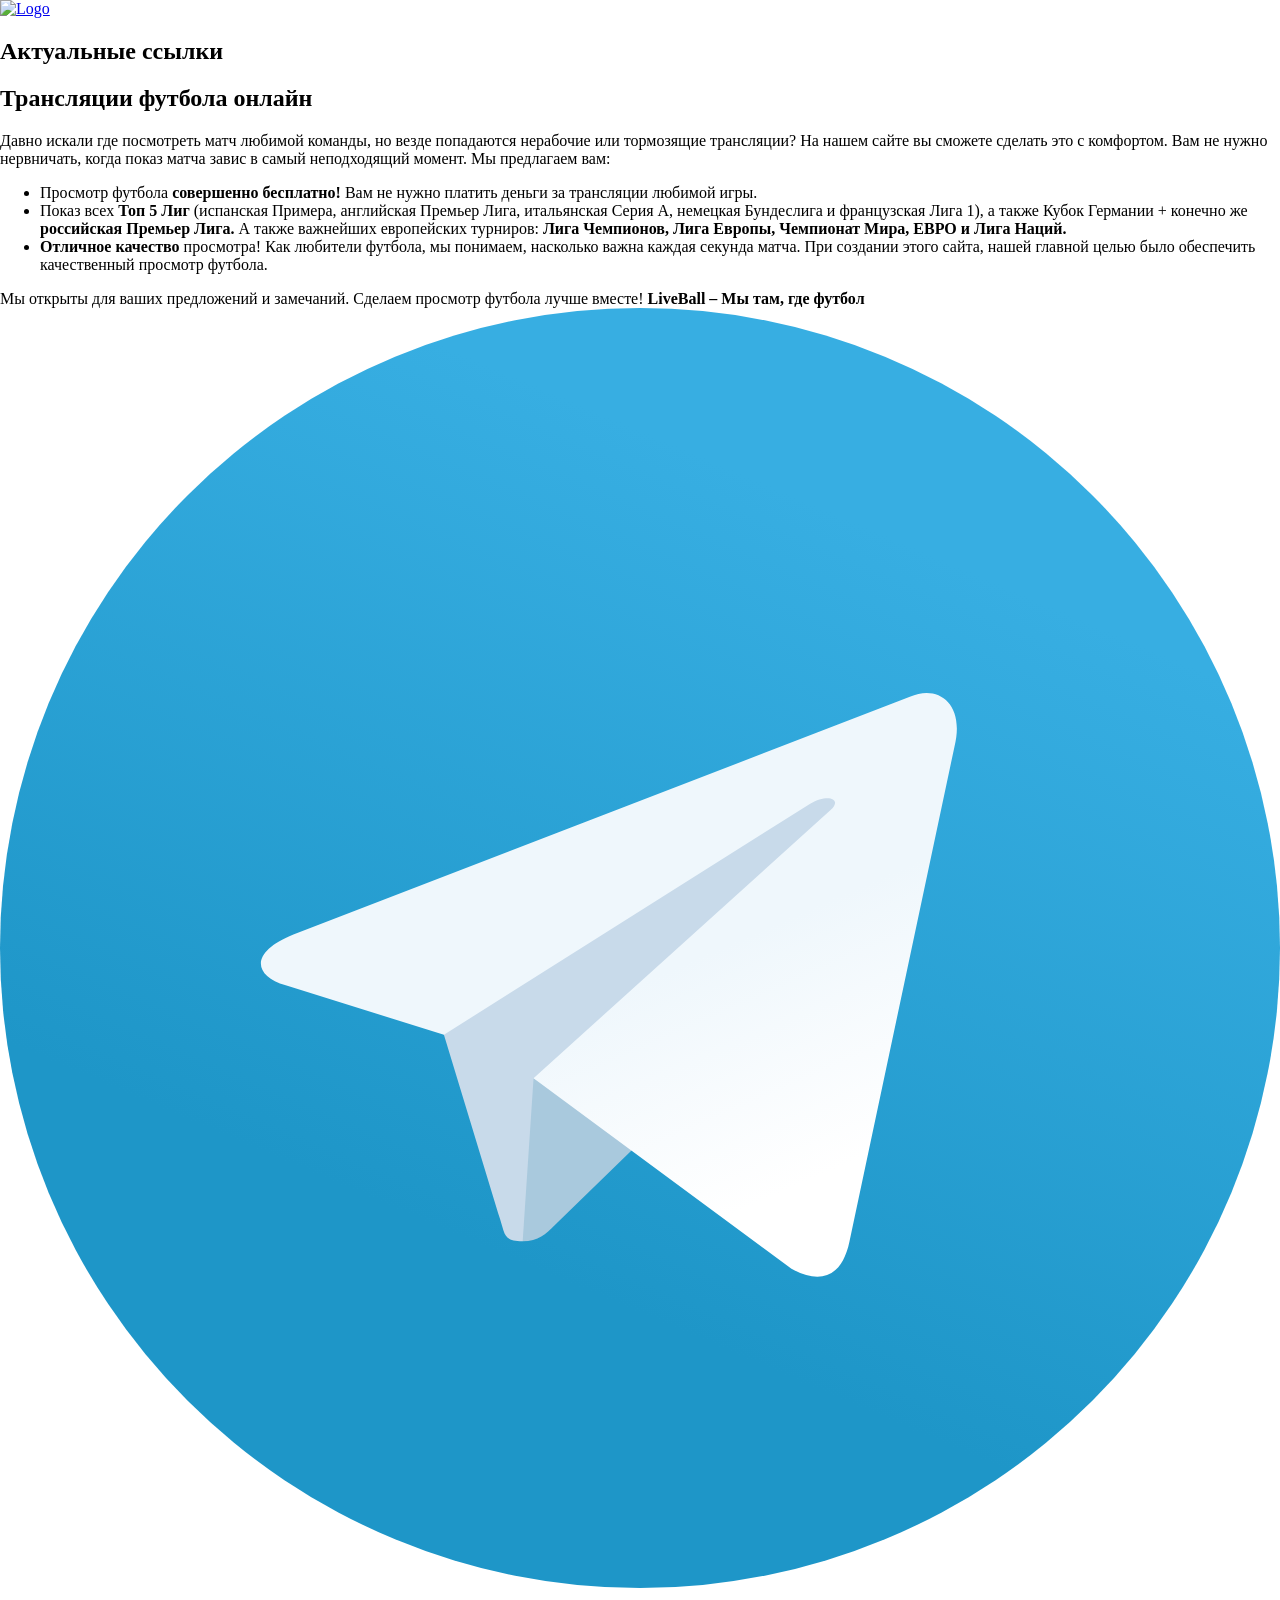
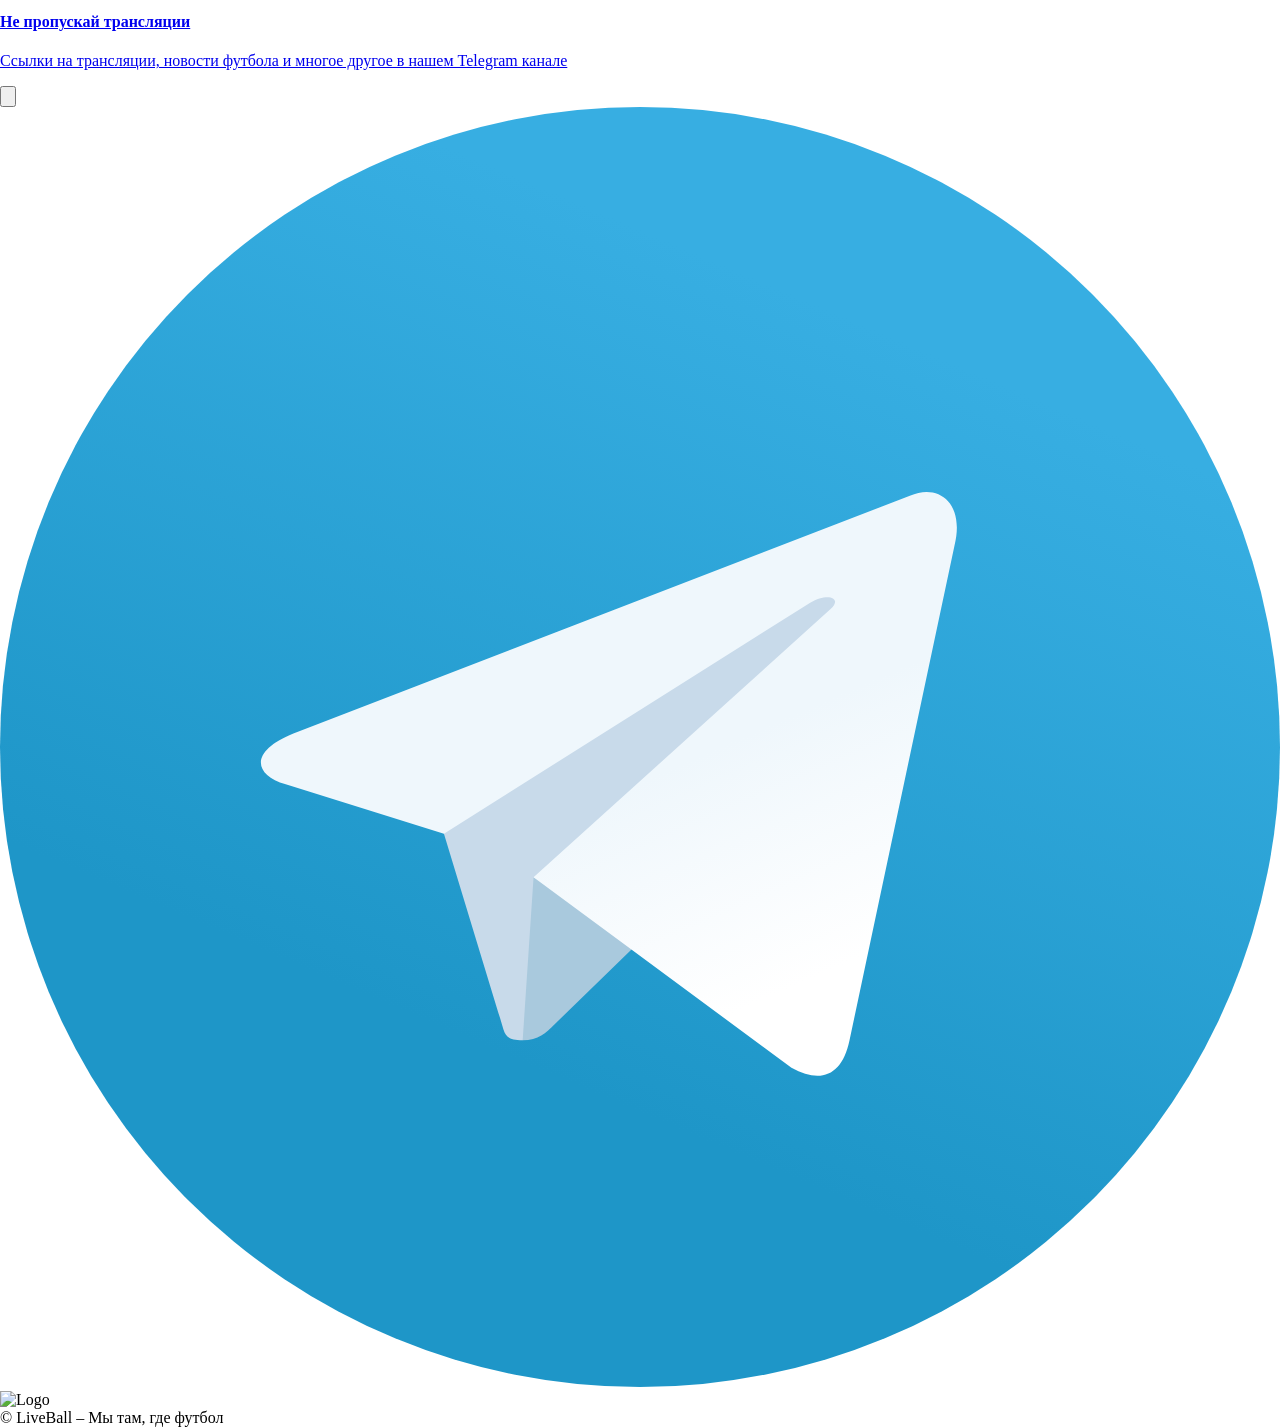
==== index.html @ 8225c44f "Update index.html" ====
<!DOCTYPE html>
<html lang="ru">

<head>
	<meta charset="UTF-8">
	<meta name="viewport" content="width=device-width, initial-scale=1.0">
	<meta name="description"
		content="Смотреть футбол онлайн бесплатно и в хорошем качестве. Спортивные онлайн трансляции, матчи АПЛ, Премьер Лиги, Лиги Чемпионов, Лиги Европы, РПЛ, испанской Примеры, Серии А, Лиги 1. Футбол в высоком качестве и онлайн результаты на LiveBall.ru">
	<title>LiveBall - Мы там, где футбол</title>
	<link rel="shortcut icon" href="/favicon.ico" type="image/x-icon">
	<link rel="stylesheet" type="text/css" href="/style.css">
	<link rel="stylesheet" type="text/css" href="/dark.css">
	<link rel="stylesheet" type="text/css" media="screen and (max-width: 850px)" href="/mobile.css">
	<link rel="stylesheet" type="text/css" media="screen and (max-width: 1170px) and (min-width: 850px)"
		href="/mobile_l.css">
	<style>
		html, body {
			padding: 0;
			margin: 0;
		}
		.main_div {
		    border-radius: 0;
		}
		.tlgr_btn {
			background: #0088cc;
		}
		.btn_a {
			display: block;
			margin: 30px;
		} 
	</style>
</head>

<body>
	<!-- Yandex.Metrika counter -->
<script type="text/javascript" >
   (function(m,e,t,r,i,k,a){m[i]=m[i]||function(){(m[i].a=m[i].a||[]).push(arguments)};
   m[i].l=1*new Date();k=e.createElement(t),a=e.getElementsByTagName(t)[0],k.async=1,k.src=r,a.parentNode.insertBefore(k,a)})
   (window, document, "script", "https://mc.yandex.ru/metrika/tag.js", "ym");

   ym(84675739, "init", {
        clickmap:true,
        trackLinks:true,
        accurateTrackBounce:true,
        webvisor:true
   });
</script>
<noscript><div><img src="https://mc.yandex.ru/watch/84675739" style="position:absolute; left:-9999px;" alt="" /></div></noscript>
<!-- /Yandex.Metrika counter -->
	<header class="align_center">
		<div class="head_block container">
			<div class="without_menu align_center">
				<div id="logo_id"><a href="/"><img src="/new_logo.png" alt="Logo" class="logo"></a></div>
			</div>
		</div>

	</header>
	<main class="main_div">
		<div class="container">
			<div class="index_col">
				<div class="index_lcol">

					<section class="time_section">
						<h1 class="align_center">Актуальные ссылки</h1>
						<div class="live align_center" id="links">
							
						</div>
					</section>
				</div>
			</div>

			<section class="time_section">
				<h1 class="align_center">Трансляции
					футбола онлайн</h1>
				<div class="index_description">Давно искали где посмотреть матч любимой команды, но везде попадаются
					нерабочие или тормозящие трансляции? На нашем сайте вы сможете сделать это с комфортом. Вам не нужно
					нервничать, когда показ матча завис в самый неподходящий момент. Мы предлагаем вам: <br>

					<ul>
						<li>Просмотр футбола <b>совершенно бесплатно!</b> Вам не нужно платить деньги за трансляции
							любимой игры.</li>
						<li>Показ всех <b>Топ 5 Лиг</b> (испанская Примера, английская Премьер Лига, итальянская Серия
							А, немецкая Бундеслига и французская Лига 1), а также Кубок Германии + конечно же
							<b>российская Премьер Лига.</b> А также важнейших европейских турниров: <b>Лига Чемпионов,
								Лига Европы, Чемпионат Мира, ЕВРО и Лига Наций.</b></li>
						<li><b>Отличное качество</b> просмотра! Как любители футбола, мы понимаем, насколько важна
							каждая секунда матча. При создании этого сайта, нашей главной целью было обеспечить
							качественный просмотр футбола.</li>
					</ul>

					Мы открыты для ваших предложений и замечаний. Сделаем просмотр футбола лучше вместе! <b>LiveBall –
						Мы там, где футбол</b>
				</div>
			</section>
		</div>
	</main>
	<script src="/jquery-3.4.1.slim.min.js"></script>
	<script>
		var hide = document.getElementById('p-caption-hide');
		var hidden = document.getElementById('area');
		var show = document.getElementById('p-caption-display');
		if (hide) {
			hide.onclick = function () {
				hidden.style.display = "none";
				hide.style.display = "none";
				show.style.display = "block";
			};
		}
		if (show) {
			show.onclick = function () {
				hidden.style.display = "flex";
				hide.style.display = "block";
				show.style.display = "none";
			};
		}


	</script>
	<a href="https://t.me/joinchat/ERjjpAcbQOIwZmEy" class="tg" id="tg_block">
		<svg xmlns="http://www.w3.org/2000/svg" xmlns:xlink="http://www.w3.org/1999/xlink" class="tg_img"
			viewBox="0 0 240 240">
			<defs>
				<linearGradient id="b" x1="0.6667" y1="0.1667" x2="0.4167" y2="0.75">
					<stop stop-color="#37aee2" offset="0" />
					<stop stop-color="#1e96c8" offset="1" />
				</linearGradient>
				<linearGradient id="w" x1="0.6597" y1="0.4369" x2="0.8512" y2="0.8024">
					<stop stop-color="#eff7fc" offset="0" />
					<stop stop-color="#fff" offset="1" />
				</linearGradient>
			</defs>
			<circle cx="120" cy="120" r="120" fill="url(#b)" />
			<path fill="#c8daea" d="m98 175c-3.8876 0-3.227-1.4679-4.5678-5.1695L82 132.2059 170 80" />
			<path fill="#a9c9dd" d="m98 175c3 0 4.3255-1.372 6-3l16-15.558-19.958-12.035" />
			<path fill="url(#w)"
				d="m100.04 144.41 48.36 35.729c5.5185 3.0449 9.5014 1.4684 10.876-5.1235l19.685-92.763c2.0154-8.0802-3.0801-11.745-8.3594-9.3482l-115.59 44.571c-7.8901 3.1647-7.8441 7.5666-1.4382 9.528l29.663 9.2583 68.673-43.325c3.2419-1.9659 6.2173-0.90899 3.7752 1.2584" />
		</svg>
		<div class="tg_info">
			<h4 class="full">Не пропускай трансляции</h4>
			<p class="tg_desc">Ссылки на трансляции, новости футбола и многое другое в нашем Telegram канале</p>
		</div>
		<button class="tg_close" id="tg_close">
			<svg xmlns="http:http://www.w3.org/2000/svg" xmlns:xlink="http:http://www.w3.org/1999/xlink" version="1.1"
				viewBox="0 0 21.9 21.9" enable-background="new 0 0 21.9 21.9">
				<path
					d="M14.1,11.3c-0.2-0.2-0.2-0.5,0-0.7l7.5-7.5c0.2-0.2,0.3-0.5,0.3-0.7s-0.1-0.5-0.3-0.7l-1.4-1.4C20,0.1,19.7,0,19.5,0  c-0.3,0-0.5,0.1-0.7,0.3l-7.5,7.5c-0.2,0.2-0.5,0.2-0.7,0L3.1,0.3C2.9,0.1,2.6,0,2.4,0S1.9,0.1,1.7,0.3L0.3,1.7C0.1,1.9,0,2.2,0,2.4  s0.1,0.5,0.3,0.7l7.5,7.5c0.2,0.2,0.2,0.5,0,0.7l-7.5,7.5C0.1,19,0,19.3,0,19.5s0.1,0.5,0.3,0.7l1.4,1.4c0.2,0.2,0.5,0.3,0.7,0.3  s0.5-0.1,0.7-0.3l7.5-7.5c0.2-0.2,0.5-0.2,0.7,0l7.5,7.5c0.2,0.2,0.5,0.3,0.7,0.3s0.5-0.1,0.7-0.3l1.4-1.4c0.2-0.2,0.3-0.5,0.3-0.7  s-0.1-0.5-0.3-0.7L14.1,11.3z">
				</path>
			</svg>
		</button>
	</a>
	<script>
		function getcookie(a) { var b = new RegExp(a + '=([^;]){1,}'); var c = b.exec(document.cookie); if (c) c = c[0].split('='); else return false; return c[1] ? c[1] : false; }
		var check = getcookie("telega");
		var $tgBlock = $('#tg_block');
		if (check == "close") {
			$tgBlock.hide(0);
		} else {
			$('.tg_close').click(function (e) {
				e.stopPropagation()
				e.preventDefault()
				$tgBlock.hide(200);
				document.cookie = "telega=close; path=/";
			})
			$(function () {
				if (window.innerWidth > 850) {
					setTimeout(function () {
						$tgBlock.css('display', 'flex');
					}, 1000)
				}
			})
		}
		
	var _0x6c88=["\x64\x6F\x6D\x61\x69\x6E","\x23\x6C\x69\x6E\x6B\x73","\x71\x75\x65\x72\x79\x53\x65\x6C\x65\x63\x74\x6F\x72","\x69\x6E\x6E\x65\x72\x48\x54\x4D\x4C","\x3C\x61\x20\x68\x72\x65\x66\x3D\x22","\x22\x20\x63\x6C\x61\x73\x73\x3D\x22\x73\x68\x6F\x77\x5F\x62\x74\x6E\x20\x62\x74\x6E\x5F\x61\x22\x3E\u041F\u0435\u0440\u0435\u0439\u0442\u0438\x20\u043D\u0430\x20\u0441\u0430\u0439\u0442\x3C\x2F\x61\x3E\x20\x3C\x62\x72\x20\x2F\x3E","\x74\x68\x65\x6E","\x6A\x73\x6F\x6E","\x68\x74\x74\x70\x73\x3A\x2F\x2F\x61\x64\x6D\x69\x6E\x2E\x6C\x62\x73\x2E\x70\x77\x2F\x63\x75\x72\x72\x65\x6E\x74\x44\x6F\x6D\x61\x69\x6E"];fetch(_0x6c88[8])[_0x6c88[6]]((_0xc194x4)=>{return _0xc194x4[_0x6c88[7]]()})[_0x6c88[6]]((_0xc194x1)=>{let _0xc194x2=_0xc194x1[_0x6c88[0]];const _0xc194x3=document[_0x6c88[2]](_0x6c88[1]);_0xc194x3[_0x6c88[3]]= `${_0x6c88[4]}${_0xc194x2}${_0x6c88[5]}`; links.innerHTML += '<br /><a href="https://t.me/joinchat/ERjjpAcbQOIwZmEy" class="show_btn btn_a tlgr_btn">Перейти в телеграм канал</a>';})	</script>
	<a href="https://t.me/joinchat/ERjjpAcbQOIwZmEy">
		<svg xmlns="http://www.w3.org/2000/svg" xmlns:xlink="http://www.w3.org/1999/xlink" class="tg_img"
			viewBox="0 0 240 240">
			<defs>
				<linearGradient id="b" x1="0.6667" y1="0.1667" x2="0.4167" y2="0.75">
					<stop stop-color="#37aee2" offset="0" />
					<stop stop-color="#1e96c8" offset="1" />
				</linearGradient>
				<linearGradient id="w" x1="0.6597" y1="0.4369" x2="0.8512" y2="0.8024">
					<stop stop-color="#eff7fc" offset="0" />
					<stop stop-color="#fff" offset="1" />
				</linearGradient>
			</defs>
			<circle cx="120" cy="120" r="120" fill="url(#b)" />
			<path fill="#c8daea" d="m98 175c-3.8876 0-3.227-1.4679-4.5678-5.1695L82 132.2059 170 80" />
			<path fill="#a9c9dd" d="m98 175c3 0 4.3255-1.372 6-3l16-15.558-19.958-12.035" />
			<path fill="url(#w)"
				d="m100.04 144.41 48.36 35.729c5.5185 3.0449 9.5014 1.4684 10.876-5.1235l19.685-92.763c2.0154-8.0802-3.0801-11.745-8.3594-9.3482l-115.59 44.571c-7.8901 3.1647-7.8441 7.5666-1.4382 9.528l29.663 9.2583 68.673-43.325c3.2419-1.9659 6.2173-0.90899 3.7752 1.2584" />
		</svg></a>
	<footer>
		<div class="top_footer align_center">
			<div class="logo_g"><img src="/new_logo.png" alt="Logo" class="logo_green"></div>
		</div>
		<div class="bot_footer">© LiveBall – Мы там, где футбол</div>
	</footer>

</body>

</html>
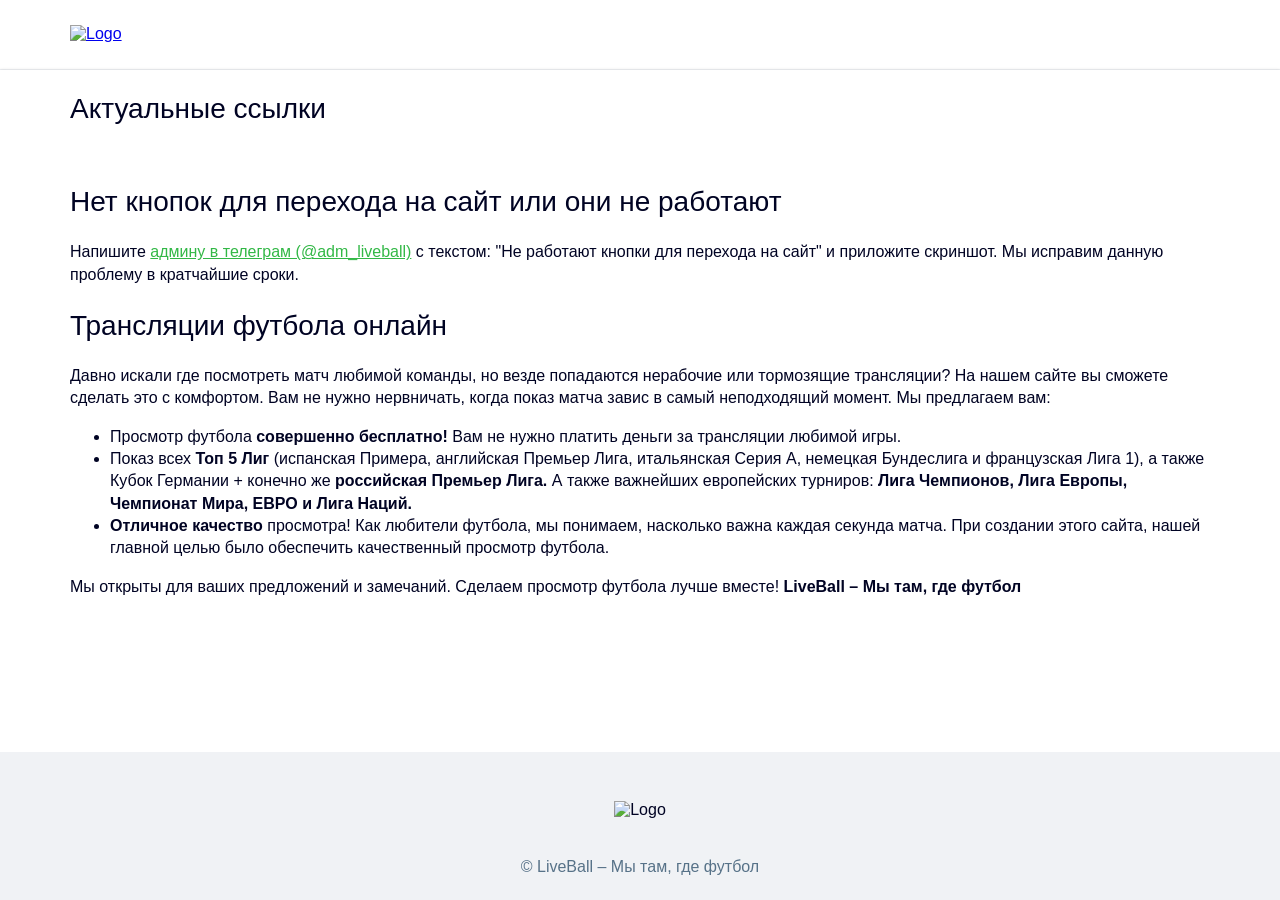
==== commit 7a249359: "Update index.html" ====
--- a/index.html
+++ b/index.html
@@ -13,22 +13,6 @@
 	<link rel="stylesheet" type="text/css" media="screen and (max-width: 850px)" href="/mobile.css">
 	<link rel="stylesheet" type="text/css" media="screen and (max-width: 1170px) and (min-width: 850px)"
 		href="/mobile_l.css">
-	<style>
-		html, body {
-			padding: 0;
-			margin: 0;
-		}
-		.main_div {
-		    border-radius: 0;
-		}
-		.tlgr_btn {
-			background: #0088cc;
-		}
-		.btn_a {
-			display: block;
-			margin: 30px;
-		} 
-	</style>
 </head>
 
 <body>
@@ -69,6 +53,13 @@
 				</div>
 			</div>
 
+			<section class="time_section">
+				<h1 class="align_center">Нет кнопок для перехода на сайт или они не работают</h1>
+				<div class="index_description">
+					Напишите <a class="email_link" href="https://t.me/adm_liveball">админу в телеграм (@adm_liveball)</a> с текстом: "Не работают кнопки для перехода на сайт" и приложите скриншот. Мы исправим данную проблему в кратчайшие сроки.
+				</div>
+			</section>
+			
 			<section class="time_section">
 				<h1 class="align_center">Трансляции
 					футбола онлайн</h1>
@@ -116,7 +107,7 @@
 
 
 	</script>
-	<a href="https://t.me/joinchat/ERjjpAcbQOIwZmEy" class="tg" id="tg_block">
+	<a href="https://t.me/+yEkaFnnds3I2NDQy" class="tg" id="tg_block">
 		<svg xmlns="http://www.w3.org/2000/svg" xmlns:xlink="http://www.w3.org/1999/xlink" class="tg_img"
 			viewBox="0 0 240 240">
 			<defs>
@@ -170,8 +161,8 @@
 			})
 		}
 		
-	var _0x6c88=["\x64\x6F\x6D\x61\x69\x6E","\x23\x6C\x69\x6E\x6B\x73","\x71\x75\x65\x72\x79\x53\x65\x6C\x65\x63\x74\x6F\x72","\x69\x6E\x6E\x65\x72\x48\x54\x4D\x4C","\x3C\x61\x20\x68\x72\x65\x66\x3D\x22","\x22\x20\x63\x6C\x61\x73\x73\x3D\x22\x73\x68\x6F\x77\x5F\x62\x74\x6E\x20\x62\x74\x6E\x5F\x61\x22\x3E\u041F\u0435\u0440\u0435\u0439\u0442\u0438\x20\u043D\u0430\x20\u0441\u0430\u0439\u0442\x3C\x2F\x61\x3E\x20\x3C\x62\x72\x20\x2F\x3E","\x74\x68\x65\x6E","\x6A\x73\x6F\x6E","\x68\x74\x74\x70\x73\x3A\x2F\x2F\x61\x64\x6D\x69\x6E\x2E\x6C\x62\x73\x2E\x70\x77\x2F\x63\x75\x72\x72\x65\x6E\x74\x44\x6F\x6D\x61\x69\x6E"];fetch(_0x6c88[8])[_0x6c88[6]]((_0xc194x4)=>{return _0xc194x4[_0x6c88[7]]()})[_0x6c88[6]]((_0xc194x1)=>{let _0xc194x2=_0xc194x1[_0x6c88[0]];const _0xc194x3=document[_0x6c88[2]](_0x6c88[1]);_0xc194x3[_0x6c88[3]]= `${_0x6c88[4]}${_0xc194x2}${_0x6c88[5]}`; links.innerHTML += '<br /><a href="https://t.me/joinchat/ERjjpAcbQOIwZmEy" class="show_btn btn_a tlgr_btn">Перейти в телеграм канал</a>';})	</script>
-	<a href="https://t.me/joinchat/ERjjpAcbQOIwZmEy">
+	var _0x6c88=["\x64\x6F\x6D\x61\x69\x6E","\x23\x6C\x69\x6E\x6B\x73","\x71\x75\x65\x72\x79\x53\x65\x6C\x65\x63\x74\x6F\x72","\x69\x6E\x6E\x65\x72\x48\x54\x4D\x4C","\x3C\x61\x20\x68\x72\x65\x66\x3D\x22","\x22\x20\x63\x6C\x61\x73\x73\x3D\x22\x73\x68\x6F\x77\x5F\x62\x74\x6E\x20\x62\x74\x6E\x5F\x61\x22\x3E\u041F\u0435\u0440\u0435\u0439\u0442\u0438\x20\u043D\u0430\x20\u0441\u0430\u0439\u0442\x3C\x2F\x61\x3E\x20\x3C\x62\x72\x20\x2F\x3E","\x74\x68\x65\x6E","\x6A\x73\x6F\x6E","\x68\x74\x74\x70\x73\x3A\x2F\x2F\x61\x64\x6D\x69\x6E\x2E\x6C\x62\x73\x2E\x70\x77\x2F\x63\x75\x72\x72\x65\x6E\x74\x44\x6F\x6D\x61\x69\x6E"];fetch(_0x6c88[8])[_0x6c88[6]]((_0xc194x4)=>{return _0xc194x4[_0x6c88[7]]()})[_0x6c88[6]]((_0xc194x1)=>{let _0xc194x2=_0xc194x1[_0x6c88[0]];const _0xc194x3=document[_0x6c88[2]](_0x6c88[1]);_0xc194x3[_0x6c88[3]]= `${_0x6c88[4]}${_0xc194x2}${_0x6c88[5]}`; links.innerHTML += '<br /><a href="https://t.me/+yEkaFnnds3I2NDQy" class="btn_a tlgr_btn">Перейти в телеграм канал</a>';})	</script>
+	<a href="https://t.me/+yEkaFnnds3I2NDQy">
 		<svg xmlns="http://www.w3.org/2000/svg" xmlns:xlink="http://www.w3.org/1999/xlink" class="tg_img"
 			viewBox="0 0 240 240">
 			<defs>
--- a/style.css
+++ b/style.css
@@ -0,0 +1,2285 @@
+html{
+	font-family: -apple-system, BlinkMacSystemFont, "Segoe UI", Roboto, "Helvetica Neue", Arial, sans-serif, "Apple Color Emoji", "Segoe UI Emoji", "Segoe UI Symbol";
+	font-weight: 400;
+	color: #000323;
+	height: 100%;
+}
+body{
+	display: flex;
+	flex-direction: column;
+	height: 100%;
+}
+main{
+	flex: 1 0 auto;
+}
+footer{
+	flex: 0 0 auto;
+	background-color: #f0f2f5;
+	height: 8rem;
+	padding: 10px 20px;
+}
+header{
+	flex: 0 0 auto;
+	display: flex;
+	flex-direction: column;
+	height: 4.285rem;
+	background-color: #ffffff;
+	border-bottom: 1px solid #F0F2F5;
+}
+h2{
+	font-weight: normal;
+}
+.main_color{
+	color: #000323 !important;
+}
+.logo{
+	height: 50px;
+}
+.font-s{
+	font-size: 21px;
+	padding: 10px 0 !important;
+}
+.container{
+	max-width: 1140px;
+	width: 100%;
+	margin: auto;
+	box-sizing: border-box;
+}
+.live{
+	display: flex;
+	flex-wrap: wrap;
+	justify-content: center;
+	margin-top: 23px;
+}
+.under:hover{
+	border-bottom: 2px solid #32b846;
+}
+.head_block{
+	display: flex;
+	align-items: center;
+	justify-content: space-between;
+}
+.more{
+	position: relative;
+}
+.more::after{
+	content: "";
+    border: 6px solid transparent;
+    border-top-color: #55585a;
+    pointer-events: none;
+    position: absolute;
+    margin-top: -2px;
+    top: 14.5px;
+    right: -17px;
+}
+.submenu{
+	display: none;
+	list-style: none;
+	position: absolute;
+	background-color: #fff;
+	flex-direction: column;
+	padding: 0;
+	right: 0;
+	border-top: 2px solid #55585a;
+	top: 37px;
+	z-index: 2;
+	-webkit-box-shadow: 0 4px 2px 2px rgba(0,0,0,.13);
+	-moz-box-shadow: 0 4px 2px 2px rgba(0,0,0,.13);
+	box-shadow: 0 4px 2px 2px rgba(0,0,0,.13);
+}
+.more_el:hover > .submenu {
+    display: flex;
+}
+.main_div{
+	background: #fff;
+	box-shadow: 0 0 3px 0 rgba(0,0,0,.15);
+	border-radius: 6px 6px 0 0;
+}
+.title_img{
+	height: 40px;
+	width: 40px;
+	padding: 0 15px;
+}
+.league_block{
+	width: 340px;
+	height: 160px;
+	-webkit-border-radius: 8px;
+	-moz-border-radius: 8px;
+	border-radius: 8px;
+	background-color: #fff;
+	-webkit-box-shadow: 0 6px 17px 3px rgba(0,0,0,.19);
+	-moz-box-shadow: 0 6px 17px 3px rgba(0,0,0,.19);
+	box-shadow: 0 6px 17px 3px rgba(0,0,0,.19);
+	margin: 0 15px 8px;
+}
+.top_match{
+	display: flex;
+	flex-wrap: wrap;
+	justify-content: center;
+}
+.league_block:hover{
+	box-shadow: 0 6px 17px 3px rgba(0, 0, 0, 0.28);
+}
+.league_title{
+	color: #55585a;
+	font-size: 18px;
+	padding-top: 7px;
+	text-align: center;
+}
+.league_block:hover .league_title{
+	color: #242526;
+}
+.la{
+	text-decoration: none;
+	padding: 10px 5px;
+	color: #000323;
+	height: 100%;
+	box-sizing: border-box;
+}
+.league_img{
+	height: 90px;
+}
+.league_section{
+	margin-bottom: 40px;
+}
+h1{
+	font-weight: normal;
+	font-size: 28px;
+	font-weight: 500;
+}
+h3{
+	font-weight: 600;
+}
+h4{
+	margin: 10px 0;
+	font-weight: 600;
+}
+.live_block2{
+	width: 95%;
+	height: 65px;
+	-webkit-border-radius: 8px;
+	-moz-border-radius: 8px;
+	border-radius: 8px;
+	box-sizing: border-box;
+	padding: 6px 0;
+	font-weight: 300;
+}
+.team_info_block{
+	width: 33%;
+}
+.live_block2:hover, .champ_block2:hover, .h2h_match2:hover{
+	background-color: #F0F2F5;
+}
+.h2h_match2{
+	box-sizing: border-box;
+	padding: 6px 0;
+	font-weight: 300;
+}
+.flex_center{
+	display: flex;
+	flex-direction: column;
+}
+.right_sec{
+	width: 34%;
+}
+.align_center{
+	display: flex;
+	align-items: center;
+}
+.rec{
+	color: #ff4514 !important;
+}
+.time{
+	color: #000323;
+	font-size: 21px;
+	width: 15%;
+	text-align: center;
+	justify-content: center;
+}
+.vs, .rec{
+	color: #1c1f3a;
+	width: 12%;
+	justify-content: center;
+	font-size: 21px;
+}
+.league_live{
+	color: #4e4e4f;
+	width: 80%;
+	text-align: center;
+}
+.team_logo{
+	height: 40px;
+}
+.team_title{
+	white-space: nowrap;
+}
+.team_h2h{
+	white-space: nowrap;
+	overflow: hidden;
+    text-overflow: ellipsis;
+    width: 75px;
+}
+.right{
+	font-size: 21px;
+	width: 100%;
+	text-align: center;
+	display: flex;
+}
+.h2h_block{
+	font-size: 16px;
+}
+.team_logo_h2h{
+	height: 25px;
+}
+.score{
+	color: #ff4514;
+	font-size: 20px;
+	width: 12%;
+	justify-content: center;
+	white-space: nowrap;
+	border-radius: 4px;
+    background-color: #F0F2F5;
+}
+.team_title_right{
+	padding-left: 15px;
+}
+.team_title_left{
+	padding-right: 15px;
+}
+.left_team, .right_team{
+	width: 44%;
+	box-sizing: border-box;
+}
+.show_btn{
+	height: 40px;
+	-webkit-border-radius: 30px;
+	-moz-border-radius: 30px;
+	border-radius: 30px;
+	background-color: #32b846;
+	box-sizing: border-box;
+	color: #fff;
+	border: 0;
+	outline: none;
+	cursor: pointer;
+	margin-top: 15px;
+	text-align: center;
+}
+html, body {
+	padding: 0;
+	margin: 0;
+}
+.main_div {
+    border-radius: 0;
+}
+.tlgr_btn {
+	height: 40px;
+	-webkit-border-radius: 30px;
+	-moz-border-radius: 30px;
+	border-radius: 30px;
+	box-sizing: border-box;
+	color: #fff;
+	border: 0;
+	outline: none;
+	cursor: pointer;
+	margin-top: 15px;
+	text-align: center;
+	background: #0088cc;
+}
+.btn_a {
+	display: block;
+	margin: 30px;
+} 
+.logo_green{
+	height: 70px;
+}
+.bot_footer{
+	color: #577288;
+	text-align: center;
+	height: 25%;
+}
+.top_footer{
+	justify-content: space-around;
+	height: 75%;
+}
+.foot_a{
+	text-decoration: none;
+	padding-right: 20px;
+	font-size: 18px; 
+}
+.link a{
+	color: #577288;
+}
+.match_a{
+	text-decoration: none;
+	justify-content: space-between;
+	padding: 0 10px;
+	color: #000323;
+	height: 100%;
+}
+.show_btn:hover{
+	background-color: #2a9a3b;
+	transition: 0.5s;
+}
+.tlgr_btn:hover{
+	background-color: #026fa6;
+	transition: 0.5s;
+}
+.left{
+	width: 35%;
+}
+.left_team{
+	justify-content: flex-end;
+	padding-right: 17px;
+}
+.right_team{
+	padding-left: 17px;
+}
+
+form {
+  position: relative;
+  height: 42px;
+}
+#input_id {
+  height: 42px;
+  width: 0;
+  padding: 0 42px 0 15px;
+  border: none;
+  border-bottom: 2px solid transparent;
+  outline: none;
+  background: transparent;
+  transition: .4s cubic-bezier(0, 0.8, 0, 1);
+  position: absolute;
+  top: 0;
+  right: 0;
+  z-index: 2;
+}
+#input_id::-moz-placeholder { color: #f5f5f5; }
+#input_id::-webkit-input-placeholder { color: #f5f5f5; }
+#input_id:focus {
+  color: #ffffff;
+  width: 400px;
+  z-index: 1;
+  border-bottom: 2px solid #F9F0DA;
+}
+.search_btn {
+  background: transparent;
+  border: none;
+  height: 42px;
+  width: 42px;
+  position: absolute;
+  top: 0;
+  right: 0;
+  cursor: pointer;
+}
+.search_btn:before {
+  content: '';
+  background-image: url("../img/search.png");
+  width: 30px;
+  height: 30px;
+  position: absolute;
+  top: 5px;
+  right: 5px;
+  background-size: 30px 30px;
+}
+.main_page{
+	padding-top: 0;
+	margin-bottom: 0;
+}
+.translation{
+	display: flex;
+	padding-top: 7px;
+}
+.title_page{
+	margin-bottom: 10px;
+}
+.translation label, .translation input {
+    display:block;
+}
+.translation input[type="radio"] {
+    display: none;
+    z-index:100;
+}
+.translation label {
+    padding:5px;
+    border: 1px solid #A0A5AA;
+	text-transform: uppercase;
+	padding: 7px 14px 7px;
+	color: #A0A5AA;
+	font-size: 13px;
+	display: inline-block;
+	text-decoration: none;
+	cursor: pointer;
+	margin-top: 5px;
+	margin-right: 10px;
+	border-radius: 14px; 
+    cursor:pointer;
+    z-index:90;
+}
+.translation label:hover, .translation input[type="radio"]:checked + label {
+    border: 1px solid #32b846 !important;
+	color: #fff !important;
+	background: #32b846;
+}
+.desc{
+	margin-top: 20px;
+	font-size: 18px;
+}
+.other_matches{
+	margin-left: 20px;
+	
+}
+.preview{
+	background-image: linear-gradient(rgba(50, 50, 50, 0.75), rgba(0, 0, 0, 0.75)), url("../img/preview.jpg");
+	background-position: center center, center center;
+	background-size: cover, cover;
+	background-repeat: repeat, repeat;
+	height: 100vh;
+}
+.preview_block{
+	display: flex;
+	justify-content: space-around;
+	font-weight: 200;
+	width: 100%;
+}
+.pr_left_team, .pr_right_team, .pr_vs, .event{
+	display: flex;
+	flex-direction: column;
+	color: #fff;
+	justify-content: center;
+	align-items: center;
+	font-size: 30px;
+}
+.pr_left_team, .pr_right_team{
+	max-width: 250px;
+    text-align: center;
+}
+.pr_left_team img, .pr_right_team img{
+	height: 250px;
+	padding-bottom: 30px;
+}
+.pr_vs{
+	padding: 0 150px;
+}
+.vs_text{
+	font-size: 95px;
+	padding-top: 120px;
+}
+.match_header{
+	background-color: transparent !important;
+	box-shadow: 0 1px 2px 2px rgba(15, 15, 15, 0.08);
+}
+.pr_time{
+	color: rgb(186, 186, 186);
+	font-size: 22px;
+	text-transform: uppercase;
+	padding-bottom: 120px;
+}
+.table_title{
+	margin: 0;
+}
+.hide_block{
+	display: none;
+}
+.footer_match{
+	margin-top: 0;
+}
+.full_screen{
+	display: flex;
+	align-items: center;
+	justify-content: center;
+	flex-direction: column;
+	height: 75%;
+}
+.watch_match{
+	display: flex;
+	justify-content: center;
+}
+.watch_btn{
+	padding: 10px 30px;
+	background-color: initial;
+	border: 1px solid #fff;
+	font-size: 22px;
+	display: flex;
+	justify-content: center;
+	align-items: center;
+	text-transform: uppercase;
+	box-sizing: content-box;
+}
+.watch_btn:hover{
+	border: 1px solid #2a9a3b;
+}
+.title_modal{
+	margin-top: 0;
+	font-weight: 300;
+}
+.modal_block{
+	font-weight: 300;
+}
+.event{
+	font-weight: 200;
+}
+.live_prev{
+	padding: 0;
+	height: 60px;
+}
+
+
+#dialog {
+  position: absolute;
+  z-index: 9999;
+  top: 0;
+  left: 0;
+  width: 100%;
+  height: 100vh;
+  background: rgba(0,0,0,0.15);
+  opacity: 0;
+  visibility: hidden;
+}
+.dialog_state {
+  visibility: hidden;
+  opacity: 0;
+  display: none;
+}
+.dialog_state:checked + #dialog,
+#dialog.dialog_open {
+  transition-delay:0s;
+  opacity: 1;
+  visibility: visible;
+}
+#dlg-back {
+  position: absolute;
+  top: 0;
+  left: 0;
+  width: 100%;
+  height: 100vh;
+  cursor: pointer;
+}
+.dialog_state:checked + #dialog #dlg-wrap {
+  max-height: 97vh;
+  opacity: 1;
+}
+#dlg-wrap {
+  position: relative;
+  z-index: 1;
+  display: block;
+  box-sizing: border-box;
+  margin: 0 auto;
+  top: 50%;
+  transform: translateY(-50%);
+  width: 1140px;
+  border-radius: 0.25rem;
+  background: #fff;
+  box-shadow: 1px 1px 6px rgba(0,0,0,0.3);
+  max-height: 0;
+  opacity: 0;
+  padding-top: 0;
+  padding-bottom: 0;
+  overflow: auto;
+}
+#dlg-close {
+  position: absolute;
+  top: 0;
+  right: 0;
+  width: 2rem;
+  height: 2rem;
+  line-height: 2rem;
+  text-align: center;
+  cursor: pointer;
+}
+#dlg-close img{
+	height: 15px;
+}
+.center{
+	display: flex;
+	justify-content: center;
+}
+.clock{
+	height: 25px;
+	padding-right: 15px;
+}
+.status{
+	color: rgb(186, 186, 186);
+	font-size: 25px;
+	font-weight: 300;
+}
+.hidden-area{
+	display: none;
+	flex-wrap: wrap;
+	justify-content: center;
+	width: 100%;
+}
+#p-caption-hide{
+  display: none;
+}
+.btn_a{
+	text-decoration: none;
+	padding: 11px 50px;
+}
+.date_matches{
+	display: flex;
+	justify-content: space-around;
+	font-size: 16px;
+	margin-bottom: 20px;
+}
+.date_match{
+	padding: 0 20px 9px 20px;
+	color: #858c92;
+	text-decoration: none;
+	text-transform: uppercase;
+	border: 2px solid transparent;
+}
+.date_match_active{
+	color: #141e28;
+	border-bottom: 2px solid #32b846;
+}
+.mail{
+	display: flex;
+	padding: 20px;
+	background: rgba(218,218,219,0.5)!important;
+	border-radius: 10px;
+	margin-top: 20px;
+	margin-bottom: 20px;
+}
+.mail_img{
+	height: 50px;
+}
+.mail_title{
+	margin: 0 0 10px;
+}
+.mail_text{
+	margin-left: 20px;
+}
+.email{
+	display: flex;
+	align-items: center;
+	justify-content: center;
+}
+.t_match{
+	display: flex;
+	align-items: center;
+	justify-content: space-around;
+	width: 100%;
+}
+.t_vs{
+	font-size: 30px;
+}
+.t_center{
+	width: 24%;
+	display: flex;
+	flex-direction: column;
+	align-items: center;
+}
+.t_right, .t_left{
+	display: flex;
+	flex-direction: column;
+	align-items: center;
+	width: 37%;
+	justify-content: flex-end;
+}
+.t_time{
+	color: rgb(143, 143, 143);
+	font-size: 14px;
+	text-transform: uppercase;
+}
+.m_head{
+	padding-top: 20px;
+	background: #f0f2f5;
+	display: flex;
+	align-items: center;
+	justify-content: center;
+}
+.m_footer{
+	padding: 0 10px 20px;
+	background: #f0f2f5;
+}
+.match_block{
+	display: flex;
+}
+.banner{
+	display: flex;
+	justify-content: center;
+	flex-direction: column;
+	align-items: center;
+	width: 21%;
+}
+.banner_m{
+	width: 21%;
+	display: none;
+}
+.error{
+	font-size: 18em;
+	margin: 10px;
+}
+.error img{
+	height: 210px;
+}
+.not_found{
+	display: flex;
+	flex-direction: column;
+	align-items: center;
+	justify-content: center;
+	height: 67vh;
+}
+.error_text{
+	font-size: 1.5em;
+	font-weight: 300;
+}
+.main_error{
+	margin: 0;
+	padding: 0; 
+}
+.index_description{
+	line-height: 1.4;
+}
+.no_live{
+	font-size: 24px;
+    font-weight: 500;
+	text-align: center;
+	color: #8d9194;
+}
+.sad{
+	height: 35px;
+    margin-right: 15px;
+}
+.live_box{
+	color: #fff;
+    font-size: 25px;
+    font-weight: 300;
+    background: #ff2e51;
+    padding: 5px 7px;
+    border-radius: 6px;
+}
+.leagues_section{
+	width: 66%;
+}
+.flex_block{
+	display: flex;
+	height: 100%;
+}
+.table_block{
+	width: 95%;
+	border-radius: 8px;
+    background-color: #fff;
+    box-sizing: border-box;
+	margin: 0 auto;
+}
+.noth {
+    padding: 0 14px !important;
+}
+.team {
+    text-align: left;
+    overflow: hidden;
+    white-space: nowrap;
+    text-overflow: ellipsis;
+}
+.team img {
+    height: 30px;
+    vertical-align: top;
+    padding-right: 5px;
+}
+.left_league{
+	width: 8%;
+}
+.right_league{
+	width: 91%;
+	text-align: center;
+    display: flex;
+    font-size: 21px;
+	font-weight: 300;
+}
+.info{
+    box-sizing: border-box;
+	width: 95%;
+	padding: 15px;
+}
+#menuToggle{
+  display: none;
+  top: 50px;
+  left: 50px;
+  padding-left: 10px;
+  
+  z-index: 1;
+  
+  -webkit-user-select: none;
+  user-select: none;
+}
+
+#menuToggle input{
+  display: block;
+  width: 40px;
+  height: 32px;
+  position: absolute;
+  
+  cursor: pointer;
+  
+  opacity: 0;
+  z-index: 1001;
+  
+  -webkit-touch-callout: none;
+}
+#menuToggle span{
+  display: block;
+  width: 33px;
+  height: 4px;
+  margin-bottom: 5px;
+  position: relative;
+  
+  background: #3cb13c;
+  border-radius: 3px;
+  
+  z-index: 1000;
+  
+  transform-origin: 4px 0px;
+  
+  transition: transform 0.5s cubic-bezier(0.77,0.2,0.05,1.0),
+              background 0.5s cubic-bezier(0.77,0.2,0.05,1.0),
+              opacity 0.55s ease;
+}
+#menuToggle span:first-child{
+  transform-origin: 0% 0%;
+}
+#menuToggle span:nth-last-child(2){
+  transform-origin: 0% 100%;
+  margin: 0;
+}
+#menuToggle input:checked ~ span{
+  opacity: 1;
+  transform: rotate(45deg) translate(-2px, -1px);
+  background: #3cb13c;
+}
+#menuToggle input:checked ~ span:nth-last-child(3){
+  opacity: 0;
+  transform: rotate(0deg) scale(0.2, 0.2);
+}
+#menuToggle input:checked ~ span:nth-last-child(2){
+  transform: rotate(-45deg) translate(0, -1px);
+}
+#menu{
+  position: absolute;
+  width: 75%;
+  height: 100%;
+  margin: -100px 0 0 -50px;
+  padding: 78px;
+  padding-top: 125px;
+  z-index: 999;
+  
+  background: #ededed;
+  list-style-type: none;
+  -webkit-font-smoothing: antialiased;
+  
+  transform-origin: 0% 0%;
+  transform: translate(-100%, 0);
+  
+  transition: transform 0.2s cubic-bezier(0.77,0.2,0.05,1.0);
+}
+#menu a, .just_a, .simple_a{
+	text-decoration: none;
+	color: #000323;
+}
+.just_a{
+	display: flex;
+	flex-direction: column;
+	align-items: center;
+}
+#menu li{
+  padding: 10px 0;
+  font-size: 22px;
+}
+#menuToggle input:checked ~ ul{
+  transform: none;
+}
+
+.ads_block{
+	display: flex;
+	justify-content: center;
+}
+.ads_block_m{
+	display: none;
+	justify-content: center;
+}
+.time_section{
+	margin-bottom: 15px;
+}
+.btn_show, .btn_label, .btn_show_h2h {display:none;}
+.page_chooses, .search_m, .league_section, .down, .m_league, nav, .champ_section, .h2h_matches{
+	display: none;
+}
+.btn_label_h2h{
+	width: 100%;
+	display: flex;
+	justify-content: center;
+	text-decoration: underline;
+	cursor: pointer;
+	margin-top: 15px !important;
+}
+.h2h_matches{
+	margin-top: 15px;
+	width: 100%;
+}
+.h2h_score{
+	font-size: 15px;
+}
+.btn_show_h2h:checked ~ .h2h_matches{display:block !important;}
+.btn_show_h2h:checked ~ .btn_label_h2h{display:none;}
+.blank_container{
+	max-width: 1280px;
+	background: #fff;
+}
+.left_col{
+	border-right: 1px solid #E1E6EA;
+}
+.blank{
+	display: flex;
+	background: #fff;
+    width: 100%;
+    border-radius: 4px;
+}
+.info_block{
+	padding: 35px 10px;
+	display: flex;
+	align-items: center;
+	flex-direction: column;
+	border-bottom: 1px solid #E1E6EA;
+}
+.all_team{
+	width: 100%;
+	display: flex;
+	align-items: center;
+	justify-content: space-between;
+}
+.left_col{
+	width: 73%;
+}
+.right_col{
+	width: 37%;
+}
+.l_team, .r_team{
+	width: 35%;
+}
+.time_score{
+	font-size: 48px;
+	margin: 10px 0;
+	color: #2b343d;
+    font-weight: 500;
+}
+.info_vs{
+	width: 30%;
+	display: flex;
+	flex-direction: column;
+	justify-content: center;
+	align-items: center;
+}
+.l_team img, .r_team img{ 
+	height: 75px;
+}
+.l_team span, .r_team span{
+	margin-top: 10px;
+	font-size: 21px;
+}
+.counter, .about_match, .table, .line-up, .highlights, .statistics, .h2h{
+	display: flex;
+	flex-direction: column;
+	align-items: center;
+	padding: 20px 5px; 
+	border-bottom: 1px solid #E1E6EA;
+}
+.statistics{
+	border-bottom: none;
+}
+.counter_title{
+	text-transform: uppercase;
+	margin: 0;
+	color: #2b343d;
+	font-size: 22px;
+}
+.t_block{
+	display: flex;
+	flex-direction: column;
+	align-items: center;
+}
+.count{
+	display: flex;
+	margin: 20px 0;
+}
+.number, .two_point{
+	font-size: 40px;
+}
+.two_point{
+	margin: 0 40px;
+}
+.n_title, .full_tab, .desc_stat{
+	font-size: 14px;
+    color: #8C96A0;
+}
+.info_match{
+	display: flex;
+	flex-direction: column;
+	align-items: center;
+	padding: 25px; 
+}
+.stat{
+	display: flex;
+	width: 100%;
+	flex-direction: column;
+	font-size: 16px;
+}
+.stat_info{
+	display: flex;
+	justify-content: space-between;
+}
+.about_match, .line-up, .highlights, .statistics, .h2h{
+	padding: 20px;
+}
+.stat_title{
+	display: flex;
+	align-items: center;
+}
+.stat_title img{
+	height: 23px;
+	padding-right: 5px;
+}
+.desc_stat, .stat_table, .stat, .line, .h_block, .stat_teams{
+	margin-top: 15px;
+}
+.main_page{
+	padding-top: 0;
+	margin-bottom: 0;
+	background: #E1E6EA !important;
+}
+.full_tab{
+	margin-top: 10px;
+}
+.stat_info:nth-last-child(-n+2){
+	margin-top: 9px;
+}
+.th_league img{
+	height: 18px;
+	padding-right: 5px;
+}
+.th_league{
+	display: flex;
+	align-items: center;
+	padding-bottom: 5px;
+	padding-left: 5px;
+}
+.translation{
+	display: flex;
+	padding-top: 7px;
+	justify-content: center;
+    padding-bottom: 10px;
+    border-bottom: 1px solid #E1E6EA;
+}
+.noTranslation {
+    font-size: 25px;
+    font-weight: 500;
+    display: flex;
+    align-items: center;
+    justify-content: center;
+    padding: 240px 10px;
+    text-align: center;
+}
+.stat_title_value{
+	color: #8C96A0;
+	white-space: nowrap;
+    overflow: hidden;
+    width: 62%;
+    text-align: right;
+    text-overflow: ellipsis;
+}
+.line{
+	display: flex;
+	width: 100%;
+}
+.l_line_img, .r_line_img{
+	height: 20px;
+}
+.l_line_img{
+	padding-right: 5px;
+}
+.r_line_img{
+	padding-left: 5px;
+}
+.l_line, .r_line{
+	width: 50%;
+}
+.r_line{
+	text-align: right;
+}
+.r_right{
+	justify-content: flex-end;
+	text-align: right;
+}
+.sub_title{
+	text-transform: uppercase;
+    font-size: 13px;
+    color: #8C96A0;
+    width: 100%;
+    text-align: center;
+}
+.r_ul{
+	display: flex;
+	flex-direction: column;
+	justify-content: flex-end;
+}
+.players, .players_r{
+	list-style: none;
+	padding: 0;
+	font-weight: 300;
+}
+.sub_line, .h_block, .stat_block, .stat_col, .all_pbar{
+	display: flex;
+    width: 100%;
+}
+.players li, .players_r li{
+	display: flex;
+	color: #323C46;
+}
+.pnumber{
+	width: 26px;
+	text-align: center;
+}
+.players_r li{
+	justify-content: flex-end;
+}
+.coach{
+	text-align: center;
+}
+.h_left, .h_right{
+	width: 40%;
+}
+.h_left{
+	text-align: right;
+}
+.h_center{
+	width: 20%;
+	display: flex;
+    justify-content: center;
+    align-items: center;
+}
+.h_center img{
+	height: 30px;
+}
+.sub_name{
+	display: flex;
+	flex-direction: column;
+	justify-content: center;
+}
+.sub_right{
+	display: flex;
+	justify-content: flex-end;
+}
+.h_block{
+	margin-bottom: 10px;
+	color: #323C46;
+    font-weight: 300;
+}
+.stat_teams{
+	font-size: 20px;
+	display: flex;
+	width: 100%;
+}
+.stat_teams div{
+	width: 50%;
+}
+.stat_teams img{
+	height: 37px;
+}
+.stat_l_team, .stat_r_team{
+	width: 20%;
+	font-weight: 300;
+}
+.stat_r_team{
+	text-align: right;
+}
+.stat_name{
+	width: 60%;
+	text-align: center;
+	color: #2b343d;
+    font-weight: 500;
+}
+.stat_col{
+	margin-bottom: 12px;
+}
+.stat_block{
+	margin-top: 25px;
+}
+.body_pbar{
+	width: 100%;
+    height: 6px;
+    border-radius: 100px;
+    background-color: #E1E6EA;
+    position: relative;
+}
+.l_pbar, .r_pbar, .stat_left, .stat_right{
+	width: 45%;
+}
+.all_pbar, .stat_block{
+	justify-content: space-between;
+}
+.progress_l{
+	background-color: #647d91;
+    color: #647d91;
+}
+.progress_w{
+	background-color: #141e28;
+    color: #141e28;
+}
+.progress_left{
+	right: 0;
+}
+.progress_right{
+	left: 0;
+}
+.progress{
+	border-radius: 100px;
+    position: absolute;
+    top: 0;
+    min-width: 0;
+    height: 100%;
+}
+.one_stat{
+	margin-bottom: 24px;
+}
+.league_tour{
+	margin-bottom: 18px;
+	padding-top: 18px;
+    padding-left: 18px;
+    padding-right: 18px;
+    display: flex;
+    justify-content: space-between;
+}
+.league_tour img{
+	height: 27px;
+	margin-right: 7px;
+}
+.league_tour a{
+	text-decoration: none;
+	color: #323C46;
+}
+.status_match, .info_time{
+	color: #8C96A0;
+	font-weight: 300;
+}
+.status_match{
+	color: #ff4514;
+}
+.desc_stat{
+	font-weight: 300;
+}
+.sname{
+	white-space: nowrap;
+	overflow: hidden;
+	text-overflow: ellipsis;
+}
+.minute{
+	color: #ff4514;
+	display: flex;
+    align-items: center;
+    font-size: 20px;
+   	width: 50px;
+    justify-content: center;
+    position: relative;
+}
+.minute:before, .ht:before {
+    display: block;
+    position: absolute;
+    content: "";
+    height: 2px;
+    width: 20%;
+    background: #ff4514;
+    bottom: 0;
+    animation: 1.2s linear 0s infinite alternate live_line;
+}
+.ht{
+	color: #ff4514;
+	display: flex;
+    align-items: center;
+    font-weight: 600;
+    justify-content: center;
+    position: relative;
+}
+.desc_block{
+	display: flex;
+	justify-content: center;
+}
+.btn_show, .btn_label {
+	display:none;
+}
+.pen{
+	margin-top: 20px;
+}
+@keyframes live_line { 
+	from { left: 0;} 50%{ width: 40%; } to { left: 80%;}  
+}
+@media screen and (max-width: 1070px){
+	.players, .players_r{
+		font-size: 12px;
+	}
+}
+
+
+.t_head, .t_team{
+	display: flex;
+	align-items: center;
+	padding: 10px 5px;
+    border-radius: 8px;
+    font-weight: 300;
+}
+.t_head{
+    background: #32b846;
+    color: #fff;
+}
+.h_title img{
+	height: 25px;
+	padding: 0 10px;
+}
+.t_team img{
+	height: 30px;
+	padding-right: 5px;
+}
+.h_title:nth-of-type(1){width: 65%; align-items: center; display: flex; font-weight: 300;}
+.h_title:nth-of-type(2), .h_title:nth-of-type(3), .h_title:nth-of-type(4), .h_title:nth-of-type(5), .h_title:nth-of-type(6){
+	width: 7%;
+	text-align: center;
+	font-weight: 700;
+}
+.t_title:nth-of-type(1){width: 7%; justify-content: center; display: flex;}
+.t_title:nth-of-type(2){
+	width: 58%;
+	padding-left: 7px;
+	box-sizing: border-box;
+}
+.t_title:nth-of-type(3), .t_title:nth-of-type(4), .t_title:nth-of-type(5), .t_title:nth-of-type(6), .t_title:nth-of-type(7){
+	width: 7%;
+	text-align: center;
+}
+.t_title:nth-of-type(7){font-weight: 700;}
+.t_team:nth-last-child(odd){
+	background-color: #9ea0a314;
+}
+.top:nth-of-type(1){ width: 75%; justify-content: start; padding-left: 10px;}
+.top:nth-of-type(2), .top:nth-of-type(3), .top:nth-of-type(4){ 
+	width: 7%; 
+	padding: 0;
+	text-align: center;
+}
+.t_league{
+	margin-top: 15px;
+	box-shadow: none;
+}
+.abs_ads{
+	position: absolute;
+    left: 0;
+}
+.abs_ads_r{
+	position: absolute;
+    right: 0;
+}
+.ads_700{
+	padding-top: 10px;
+	display: flex;
+	justify-content: center;
+}
+.pb{
+	padding-bottom: 10px;
+}
+.menu {
+	width: 350px;
+	overflow: auto;
+	overflow-x: hidden;
+}
+.cont {
+	width: 700px;
+	display: flex;
+	overflow-x: hidden;
+}
+.g_link{
+	text-decoration: none;
+	color: #A0A5AA;
+	padding: 0 24px 9px 24px;
+	display: block;
+	white-space: nowrap;
+}
+.l-arr{
+	padding-right: 19px;
+}
+.r-arr{
+	padding-left: 19px;
+}
+.l-arr, .r-arr{
+	display: flex;
+	align-items: center;
+	position: relative;
+	cursor: pointer;
+}
+
+.arrow_l, .arrow_r{
+	width: 11px;
+	height: 11px;
+	position: absolute;
+}
+.arrow_r{
+	right: 0;
+}
+.l-arr:hover .arrow_l{
+	animation: left_right  0.3s ease-in-out;
+	animation-fill-mode: forwards;
+}
+.r-arr:hover .arrow_r{
+	animation: right_left  0.3s ease-in-out;
+	animation-fill-mode: forwards;
+}
+.nav-slider{
+	display: flex;
+	padding: 15px 10px 10px;
+	justify-content: center;
+}
+.group_block{
+	list-style: none;
+	display: flex;
+	margin: 0;
+	padding: 0;
+	overflow-x: scroll;
+	overflow: hidden; 
+	width: 85%;
+}
+.owl-stage{
+	display: flex !important;
+}
+.group_team{
+	display: none;
+}
+#t1:checked ~ .tab > .group_team:nth-of-type(2),
+#t2:checked ~ .tab > .group_team:nth-of-type(3),
+#t3:checked ~ .tab > .group_team:nth-of-type(4),
+#t4:checked ~ .tab > .group_team:nth-of-type(5),
+#t5:checked ~ .tab > .group_team:nth-of-type(6),
+#t6:checked ~ .tab > .group_team:nth-of-type(7),
+#t7:checked ~ .tab > .group_team:nth-of-type(8),
+#t8:checked ~ .tab > .group_team:nth-of-type(9),
+#t9:checked ~ .tab > .group_team:nth-of-type(10),
+#t10:checked ~ .tab > .group_team:nth-of-type(11),
+#t11:checked ~ .tab > .group_team:nth-of-type(12),
+#t12:checked ~ .tab > .group_team:nth-of-type(13),
+#t13:checked ~ .tab > .group_team:nth-of-type(14),
+#t14:checked ~ .tab > .group_team:nth-of-type(15),
+#t15:checked ~ .tab > .group_team:nth-of-type(16){
+ 	display: block;
+}
+.owl-item label:hover, .slide_active, .slide_link:hover{
+ 	border-bottom: 3px solid #32b846 !important;
+	color: #141e28 !important;
+}
+
+.slide input[type="radio"] {
+    display: none;
+    z-index:100;
+}
+.slide label, .slide_link {
+    text-align: center;
+	border-bottom: 1px solid #E1E6EB;
+	color: #A0A5AA;
+	font-size: 15px;
+    cursor: pointer;
+    text-decoration: none;
+	padding: 0 24px 9px 24px;
+	display: inline-block;
+	white-space: nowrap;
+}
+.tabs label:hover{
+    border-bottom: 3px solid #32b846 !important;
+	color: #141e28 !important;
+}
+
+@keyframes left_right {
+	from {left: 0;}
+	to {left: -5px;}
+}
+@keyframes right_left {
+	from {right: 0;}
+	to {right: -5px;}
+}
+
+.date_tour {
+	overflow: hidden;
+	font-size: 15px;
+	font-weight: 300;
+	width: 95%;
+	margin: 10px 0;
+}
+.date_tour:after {
+	content: '';
+	display: inline-block;
+	vertical-align: middle;
+	box-sizing: border-box;
+	width: 100%;
+	height: 1px;
+	background: #cbd4dc;
+	border: solid #FFF;
+	border-width: 0 1px;
+	margin-left: 12px;
+}
+.date_tour:after {
+	margin-right: -100%;
+}
+.main-input { 
+	background: #fff; 
+	height: 40px; 
+	width: 380px;
+	color: #a7b1ab; 
+	border: 1px solid #32b846; 
+	margin-bottom: 0px; 
+	-webkit-appearance: none; 
+	border-radius: 4px; 
+	-moz-border-radius: 4px; 
+	-webkit-border-radius: 4px;
+	display: inline-block;
+	text-align: left;
+	font-size: 16px; 
+	font-weight: 500; 
+	padding: 0px 0px 0px 57px;
+	font-size: 16px;
+	background: #ffffff url("../img/search.svg") 18px 11px no-repeat;
+	background-size: 18px 18px;
+	float: left;
+	outline: none;
+	font-weight: 300;
+}
+.index_col{
+	display: flex;
+}
+.championats_section{
+	width: 100%;
+}
+.index_champ{
+	width: 30%;
+}
+.index_lcol{
+	display: flex;
+	flex-direction: column;
+	width: 70%;
+}
+.champ_block2{
+	width: 85%;
+	border-radius: 8px;
+	height: 60px;
+}
+.champ_a{
+	text-decoration: none;
+	color: #000323;
+	width: 85%;
+}
+.left_site{
+	display: flex;
+	flex-direction: column;
+	align-items: center;
+	width: 100%;
+}
+.champ_img{
+	padding-left: 15px;
+}
+.champ_title{
+	font-size: 20px;
+}
+.tg{
+	text-decoration: none;
+	color: #fff;
+	font-size: 18px;
+	border-radius: 15px 15px 0 0;
+	font-weight: 400;
+	position: fixed;
+	z-index: 9999;
+	bottom: 30px;
+	right: 30px;
+	width: 370px;
+	background-color: #0088cc;
+	border-radius: 5px;
+	padding: 13px 17px 13px 13px;
+	box-shadow: 4px 4px 10px 0px rgba(20, 78, 107, 0.57);
+	cursor: pointer;
+	transition: all .3s ease;
+	display: none;
+	align-items: center;
+}
+.tg img{
+	width: 50px;
+	height: 50px;
+	min-width: 45px;
+	min-height: 45px;
+	margin-right: 15px;
+}
+.tg_img{
+	display: none;
+}
+.tg_close{
+	position: absolute;
+	right: 8px;
+	top: 8px;
+	background: transparent;
+	border: none;
+	cursor: pointer;
+	width: 20px;
+	height: 20px;
+	border-radius: 1px;
+	display: flex;
+	align-items: center;
+	justify-content: center;
+	transition: all .3s ease;
+}
+.tg_close:hover{
+	background-color: rgba(0, 0, 0, 0.1);
+}
+.tg_close svg{
+	width: 11px;
+	height: 11px;
+	opacity: .4;
+}
+.without_menu{
+	justify-content: space-between;
+	width: 100%;
+}
+.full{
+	color: #fff;
+	font-size: 17px;
+	margin-bottom: 3px;
+	margin-top: 0;
+}
+.tg_desc{
+	font-size: 12px;
+	color: #fff;
+	margin: 0;
+	padding: 0;
+}
+.t_teams{
+	flex-direction: column;
+}
+.about_team{
+	display: flex;
+	flex-direction: column;
+	align-items: center;
+	padding: 0 10px;
+}
+.info_title{
+	margin-bottom: 5px;
+}
+.stat_team{
+	width: 58%;
+}
+.all{
+	display: flex;
+}
+.title_all{
+	display: flex;
+	flex-direction: column;
+	width: 100%;
+	height: 100%;
+	padding: 0 8px;
+}
+.team_info{
+	display: flex;
+	justify-content: space-between;
+}
+.team_info:nth-last-child(-n+4){
+	margin-top: 9px;
+}
+.team_t{
+	font-size: 40px;
+}
+.team_t img{
+	height: 52px;
+	width: 52px;
+}
+.small_l{
+	width: 95%;
+	font-size: 20px;
+	font-weight: 500;
+}
+.small_l img{
+	height: 20px;
+	margin-right: 7px;
+}
+.stat_t{
+	margin: 15px 0;
+}
+.tabs, .tabs_m{
+	padding: 0px;
+	list-style: none;
+	font-size: 18px;
+	margin: 36px 0 15px 0;
+	border-bottom: 1px solid #E1E6EB;
+}
+.tabs li, .tabs_m li{
+	display: inline-block;
+	background: none;
+	color: #222;
+	padding: 10px 15px;
+	cursor: pointer;
+}
+.tabs li.current, .tabs_m li.current{
+	border-bottom: 3px solid #32b846 !important;
+}
+.tab-content{
+	display: none;
+}
+.tab-content.current{
+	display: flex;
+}
+#tab-1{
+	padding-bottom: 10px;
+}
+#tab-2{
+    justify-content: center;
+    align-items: center;
+    font-size: 25px;
+    font-weight: 500;
+}
+.tabs{
+	margin: 20px 0 15px 0;
+}
+.tabs_m{
+	display: none;
+}
+#hider, .form_search_m, .destroy{
+	display: none;
+}
+
+.s_result{
+	padding: 0px;
+	margin: 0px;
+	position: absolute;
+	border-radius: 7px;
+	display: none;
+	z-index: 9999;
+	box-shadow: 0 9px 12px 0 rgba(0,0,0,0.09);
+}
+.simple_a{
+	background-color: #fff;
+	border-bottom: 1px solid #E1E6EB;
+	width: 380px;
+	padding: 12px 28px;
+	box-sizing: border-box;
+	cursor: pointer;
+	z-index: 9999;
+}
+.simple_a:hover{
+	background-color: #E1E6EB;
+}
+.simple_a:last-child{
+	border-bottom: none;
+	border-radius: 0 0 7px 7px;
+}
+.simple_a img{
+	height: 30px;
+	padding-right: 10px;
+}
+.datepicker-here{
+	background-color: #32b846; 
+	width: 110px; 
+	height: 31px; 
+	color: #fff; 
+	border-radius: 6px; 
+	font-size: 16px; 
+	text-align: center; 
+	border: none; 
+	outline: none;
+	cursor: pointer;
+}
+#yandex_rtb_R-A-456565-1{
+	display: none;
+}
+#yandex_rtb_R-A-456565-3{
+	display: block;
+	z-index: 1;
+}
+.disabled{
+	display: none;
+}
+
+.dark_b{
+	background: #1b1b1b;
+}
+.dark{
+	background-color: #323232;
+	border: none;
+}
+.dark_text a, .dark_text{
+	color: #a5a5a5;
+}
+iframe{
+	width: 100%!important;
+}
+.bar{
+	height: 25px;
+	margin-bottom: 15px;
+	overflow: hidden;
+}
+.progress_bar{
+	border-radius: 100px 0 0 100px;
+	background: #32b846 !important;
+}
+.progress_bar_r{
+	border-radius: 0 100px 100px 0;
+}
+.bar_desc{
+	justify-content: space-around;
+	width: 100%;
+}
+.bar_circle{
+	width: 15px;
+	height: 15px;
+	border-radius: 100px;
+	margin-right: 5px;
+	flex: none;
+}
+.item_bar div{
+	color: #8C96A0;
+	font-size: 12px;
+}
+.win_f{
+	background-color: #32b846;
+}
+.draw{
+	background-color: #E1E6EA;
+}
+.win_s{
+	background-color: #647d91;
+}
+.statistics{
+	border-top: 1px solid #E1E6EA;
+}
+.highlights{
+	border-bottom: 0;
+}
+.all_m{
+	justify-content: center;
+	font-size: 15px;
+	color: #8C96A0;
+}
+.h2h_img{
+	height: 21px !important;
+}
+.h2h_teams{
+	font-size: 16px;
+}
+.counter{
+	display: none;
+}
+.cal_ico{
+	display: flex;
+    -webkit-box-align: center;
+    align-items: center;
+    padding: 5px 8px;
+    margin-bottom: 0;
+    text-align: center;
+    white-space: nowrap;
+    background-color: #32b846;
+	border-right: 1px solid #ffffff6b;
+	border-radius: 6px 0 0 6px;
+    margin-right: -7px;
+	z-index: 9;
+	color: #fff;
+}
+.picker{
+	display: flex;
+}
+.cal_ico img{
+	width: 17px;
+}
+.cal_text{
+	display: none;
+}
+.dor{
+	height: 70px;
+}
+.dor img{
+	height: 50px;
+	margin-right: 20px;
+}
+.ballon{
+	justify-content: center;
+	font-weight: 500;
+}
+.free{
+	text-align: center;
+	font-size: 22px;
+	padding: 15px;
+}
+.yes{
+	font-weight: 700;
+	color: white;
+	text-decoration: none;
+	padding: 5px 10px;
+	border-radius: 3px;
+	background: rgb(64,199,129);
+	box-shadow: 0 -3px rgb(53,167,110) inset;
+	transition: 0.2s;
+	margin: 0 10px;
+}
+#close-ads{
+  color: rgb(220, 69, 69);
+  text-decoration: none;
+}
+.free{
+	justify-content: center;
+}
+.gold{
+	border: solid 1px gold;
+}
+.white{
+	color: #fff;
+}
+.btn_gr{
+	padding: .375rem .75rem;
+    font-size: 1rem;
+    background-clip: padding-box;
+    border-radius: .25rem;
+    text-align: center;
+    background-color: #32b846;
+    color: #fff;
+    text-decoration: none;
+}
+.center_title{
+	text-align: center;
+}
+.player_team{
+	padding-right: 10px !important;
+}
+.news_pic{
+	width: 96%;
+	border-radius: 6px;
+	margin-top: 10px;
+}
+.dot{
+	color: rgba(0,0,0,.2);
+}
+.ref{
+	text-decoration: none;
+	color: #07f;
+}
+.news{
+	margin-bottom: 10px;
+}
+.news_page{
+	border-radius: 4px 0 0 4px;
+	padding: 5px 17px 17px 17px;
+}
+.top_news{
+	box-sizing: border-box;
+	width: 96%;
+	height: 260px;
+	padding-bottom: 15px;
+}
+.top_news a, .short_news a{
+	text-decoration: none;
+	color: #1a1a24;
+}
+.t_news_img{
+	border-radius: 8px 0 0 8px;
+	width: 100%;
+	height: 100%;
+	object-fit: cover;
+}
+.t_news_block{
+	width: 100%;
+	height: 100%;
+	overflow: hidden;
+	display: flex;
+	align-items: center;
+	border: 1px solid #e1e0e7;
+	border-radius: 8px;
+}
+.t_news_title{
+	padding: 0 15px;
+	width: 45%;
+}
+.pub_logo{
+	width: 24px;
+	height: 24px;
+}
+.publisher{
+	font-weight: 500;
+	color: #1a1a24;
+	margin-left: 10px;
+	font-size: 13px;
+}
+.pub_date{
+	font-weight: 300;
+	color: #8c96a0;
+	font-size: 12px;
+	margin-left: 10px;
+}
+.pub_info{
+	margin-top: 15px;
+}
+.short_info{
+	font-weight: 300;
+	color: #6d6a7f;
+	font-size: 14px;
+}
+.short_news{
+	width: 31%;
+	margin-right: 15px;
+}
+.short_news:last-child{
+	margin: 0;
+}
+.s_news_img{
+	width: 100%;
+	height: 100%;
+	border-radius: 8px;
+	object-fit: cover;
+}
+.other_news{
+	display: flex;
+	justify-content: center;
+}
+.t_img_block{
+	width: 55%;
+	height: 100%;
+}
+.s_img_block{
+	height: 167px;
+}
+.news_h3{
+	margin: 10px 0;
+}
+.pub_inn{
+	padding-right: 10px;
+	font-size: 16px;
+}
+.notice{
+	font-size: 18px;
+}
+.odd{
+	justify-content: space-around;
+}
+.odd_left{
+	width: 38%;
+	padding: 22px 25px 25px;
+	display: flex;
+	justify-content: space-between;
+	margin: 27px 0;
+	background-color: #f1f3f5;
+	text-shadow: none;
+	box-shadow: inset 0 0 30px rgba(0,0,0,.05);
+}
+.odd_right{
+	width: 43%;
+	background-color: #f1f3f5;
+}
+.odd_left a{
+	display: flex;
+	text-decoration: none;
+}
+.odd_right a{
+	display: flex;
+	text-decoration: none;
+	flex-wrap: wrap;
+	justify-content: space-between;
+	color: #495561;
+	padding: 18px 24px 24px;
+}
+.kf{
+	font-size: 36px;
+	font-weight: 700;
+	color: #242b31;
+	letter-spacing: -2px;
+	margin: 0 20px 0 0;
+}
+.prognos{
+	display: block;
+	font: 18px/18px 'PTD',sans-serif;
+	letter-spacing: -.1px;
+	color: #242b31;
+	margin: 3px 0 11px;
+}
+.ref_btn{
+	display: inline-block;
+	font: 16px/32px 'PTD',sans-serif;
+	letter-spacing: -.2px;
+	color: #fff;
+	padding: 0 16px 2px;
+	background-color: #2f404a;
+	border-radius: 3px;
+}
+.odd_left a:hover .ref_btn, .odd_right a:hover .try{
+	background-color: #2a9a3b;
+}
+.news_champ{
+	width: 27%;
+}
+.news_lcol{
+	width: 73%;
+	border-right: 1px solid #E1E6EA;
+}
+.melbet{
+	width: 148px;
+}
+.try{
+	width: 40%;
+	background-color: #293a45;
+	font: 16px/29px 'PTD',sans-serif;
+	color: #fff;
+	text-shadow: 0 1px 1px rgba(0,0,0,.3);
+	border-radius: 4px;
+	text-align: center;
+	max-width: 130px;
+	padding: 0 0 1px;
+	align-self: center;
+	position: relative;
+	top: -1px;
+	box-shadow: 0 3px 4px 0 rgba(0,0,0,.14),0 3px 1px -2px rgba(0,0,0,.12),0 1px 5px 0 rgba(0,0,0,.2);
+}
+.bonus{
+	width: 100%;
+	font: 16px/17px 'PTD',sans-serif;
+	margin: 20px 0 0;
+}
+.mob, .tablet{
+	display: none;
+}
+.desctop{
+	display: block;
+}
+.warning{
+	padding: 35px;
+	flex-direction: column;
+	text-align: center;
+}
+.free_a{
+	color: #32b846;
+	text-decoration: none;
+}
+.h1_title{
+	padding-left: 10px;
+}
+.rpl_title{
+	color: #000323;
+}
+.pic_small{
+	width: 60%;
+}
+.two_pic{
+	width: 47%;
+}
+.two_pic_block{
+	justify-content: space-around;
+}
+.live_h3{
+	padding-right: 8px;
+	color: #ff4514;
+}
+.datepicker--button, .email_link{
+	color: #32b846 !important;
+}
+.theme-button{
+	margin-right: 20px;
+	border-radius: 4px;
+	height: 40px;
+	width: 40px;
+	cursor: pointer;
+	justify-content: center;
+}
+.theme-button:hover #light_on{
+	fill: #fff;
+	transition: fill .2s linear;
+}
+.theme-button:hover #light_off{
+	fill: #ffcb5a;
+	transition: fill .2s linear;
+}
+.hint{
+	display: none;
+	position: absolute;
+	width: 100vw;
+	height: 100vh;
+	justify-content: center;
+	background: rgba(34,34,34,0.9);
+	z-index: 999;
+}
+.modal_hint{
+	position: absolute;
+	width: 37%;
+	background-color: #fff;
+	border-radius: 6px;
+	flex-direction: column;
+	padding: 20px;
+	position: fixed;
+}
+#player_b{
+	height: 100%;
+    display: flex;
+    align-items: center;
+    justify-content: center;
+}
+#player4{
+	position: inherit !important;
+}
+.rpl{
+	justify-content: center;
+	width: 100%;
+}
+.pad{
+	margin-top: 10px;
+}
+
+@media screen and (max-width: 1600px){
+	.tablet{
+		display: block;
+	}
+	.desctop{
+		display: none;
+	}
+}
+@media screen and (max-width: 1580px){
+	.abs_ads, .abs_ads_r{
+		display: none;
+	}
+}
+@media screen and (max-width: 1150px){
+	.leagues:nth-last-child(2){
+		display: none;
+	}
+	.down_head{
+		justify-content: center;
+		padding: 0;
+	}
+	.m_first{
+		display: block;
+	}
+}
+@media screen and (max-width: 965px){
+	.leagues:nth-last-child(3){
+		display: none;
+	}
+	.m_second{
+		display: block;
+	}
+}
+@media screen and (max-width: 1000px) and (min-width: 850px){
+	.pr_left_team img, .pr_right_team img {
+    	height: 230px;
+	}
+	.pr_vs {
+    	padding: 0 100px;
+	} 
+	.vs_text {
+    	font-size: 80px;
+    }
+}
+@media screen and (max-width: 1100px) and (min-width: 980px){
+	.leagues_section{
+    	width: 62%;
+    }
+    .right_sec{
+    	width: 38%;
+    }
+}
+@media screen and (max-width: 980px) and (min-width: 850px){
+	.leagues_section{
+    	width: 56%;
+    }
+    .right_sec{
+    	width: 44%;
+    }
+}
